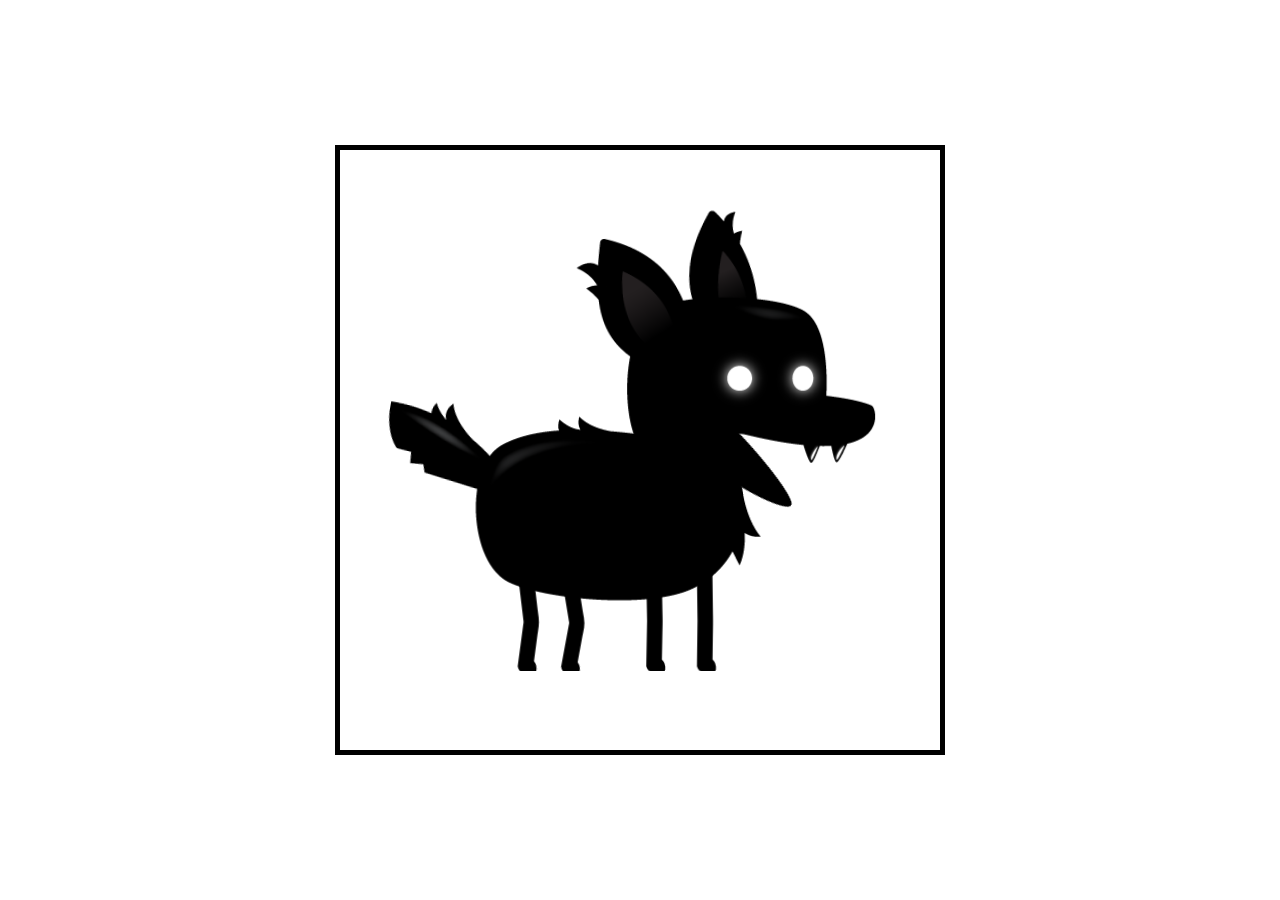
==== index.html @ 248140f7 "second commit" ====
<!DOCTYPE html>
<html lang="en">
<head>
    <meta charset="UTF-8">
    <meta http-equiv="X-UA-Compatible" content="IE=edge">
    <meta name="viewport" content="width=device-width, initial-scale=1.0">
    <title>Sprite Animation</title>
    <link rel="stylesheet" href="style.css" />
</head>
<body>
    <canvas id="canvas1"></canvas>

    <script src="script.js"></script>
</body>
</html>
---- style.css ----
#canvas1 {
    border: 5px solid black;
    position: absolute;
    top: 50%;
    left: 50%;
    transform: translate(-50%, -50%);
    width: 600px;
    height: 600px;
}
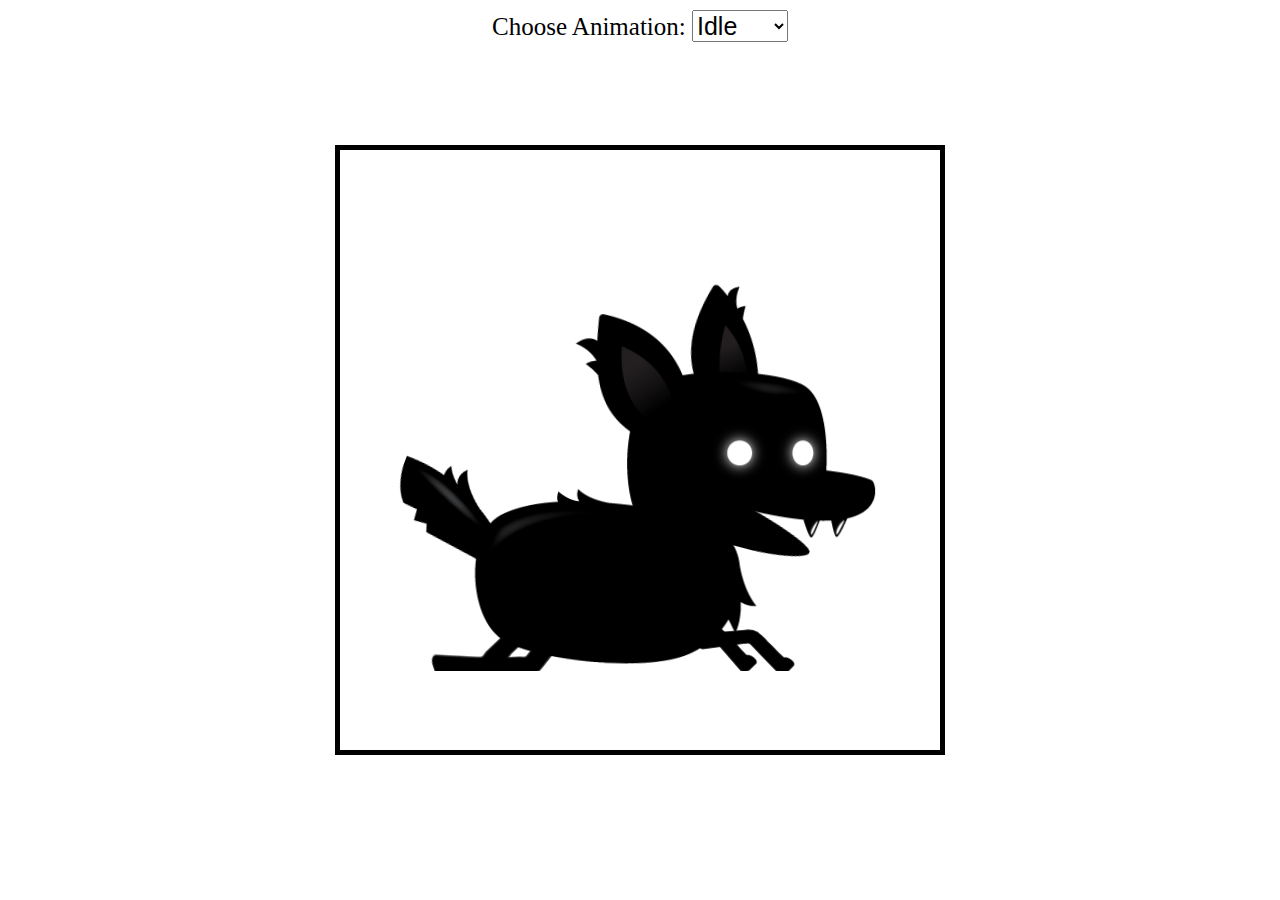
==== commit 81dd23c1: "interactive site for testing sprite animations" ====
--- a/index.html
+++ b/index.html
@@ -9,6 +9,21 @@
 </head>
 <body>
     <canvas id="canvas1"></canvas>
+    <div class="controls">
+        <label for="animations">Choose Animation:</label>
+        <select id="animations" name="animations">
+            <option value="idle">Idle</option>
+            <option value="jump">Jump</option>
+            <option value="fall">Fall</option>
+            <option value="run">Run</option>
+            <option value="dizzy">Dizzy</option>
+            <option value="sit">Sit</option>
+            <option value="roll">Roll</option>
+            <option value="bite">Bite</option>
+            <option value="ko">KO</option>
+            <option value="gethit">Get hit</option>
+        </select>
+    </div>
 
     <script src="script.js"></script>
 </body>
--- a/style.css
+++ b/style.css
@@ -6,4 +6,16 @@
     transform: translate(-50%, -50%);
     width: 600px;
     height: 600px;
+}
+
+.controls {
+    position: absolute;
+    z-index: 10;
+    top: 10px;
+    left: 50%;
+    transform: translateX(-50%);
+}
+
+.controls, select, option {
+    font-size: 25px;
 }